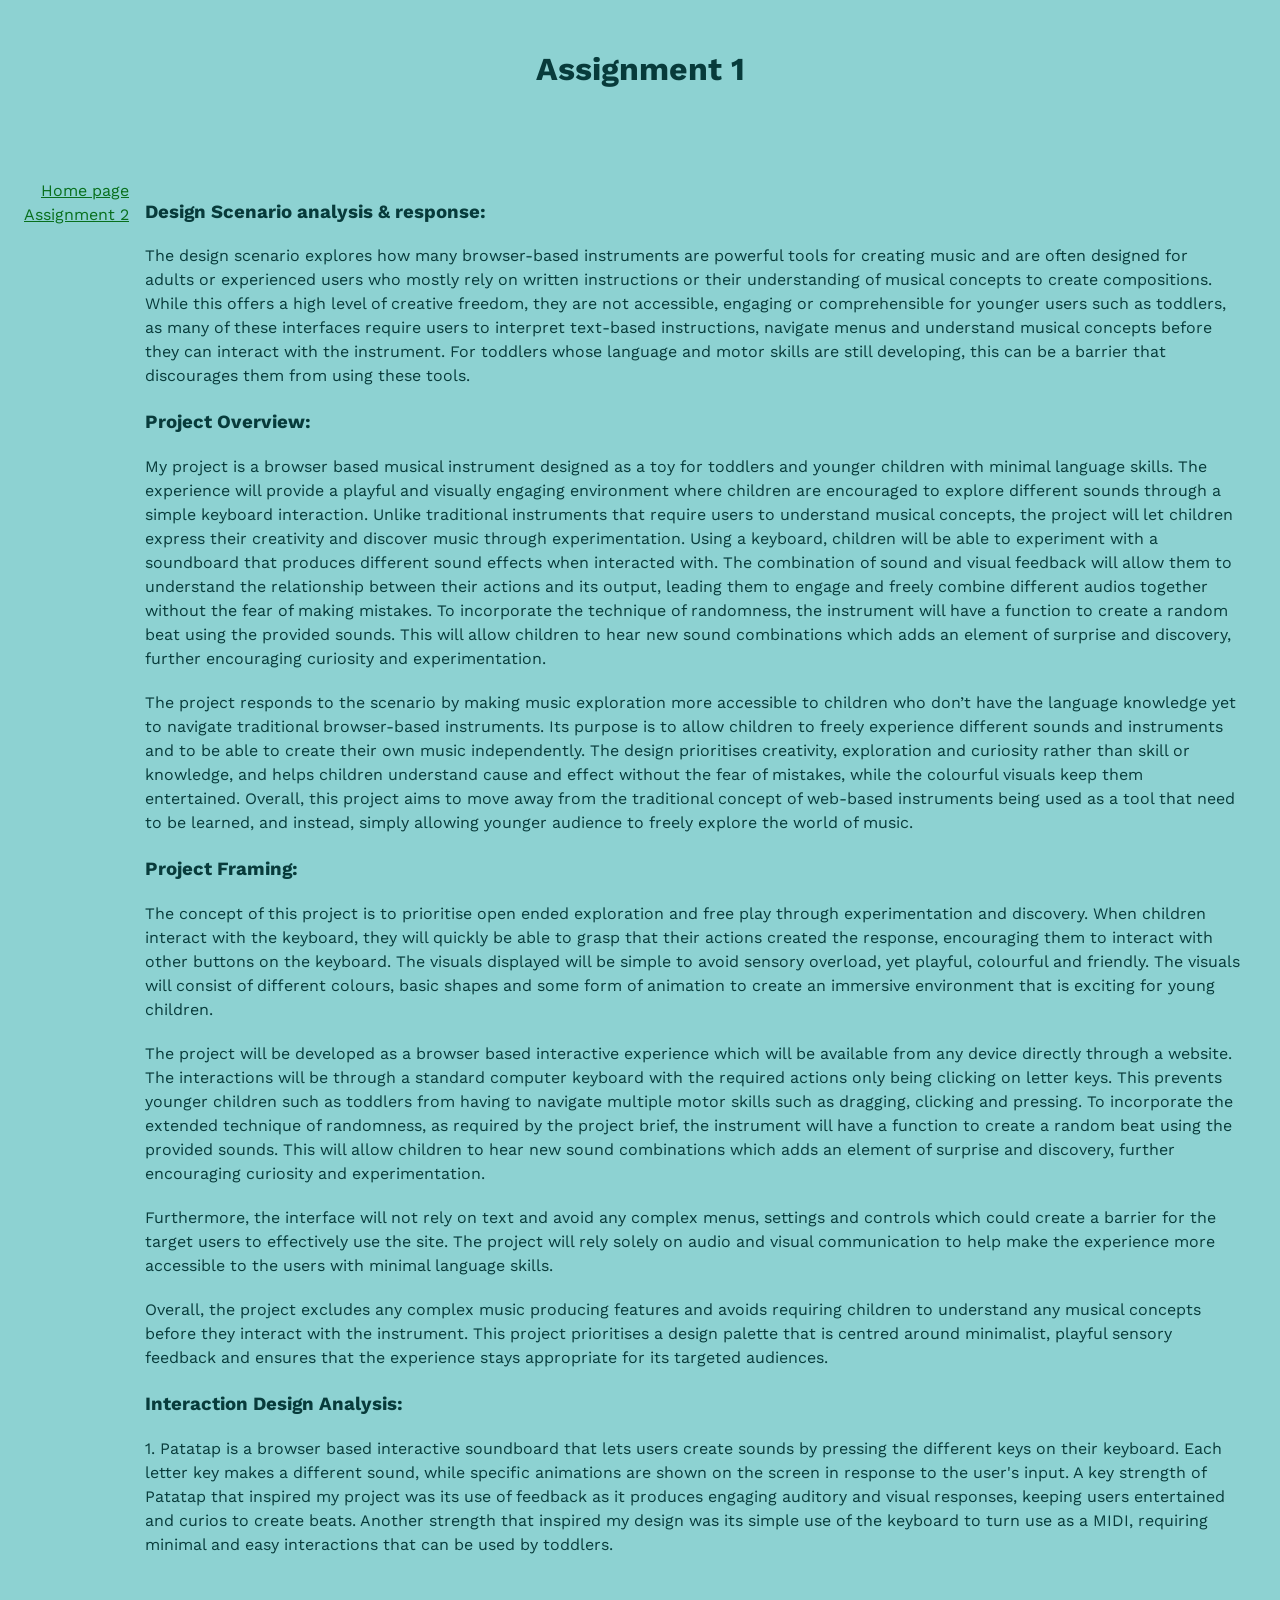
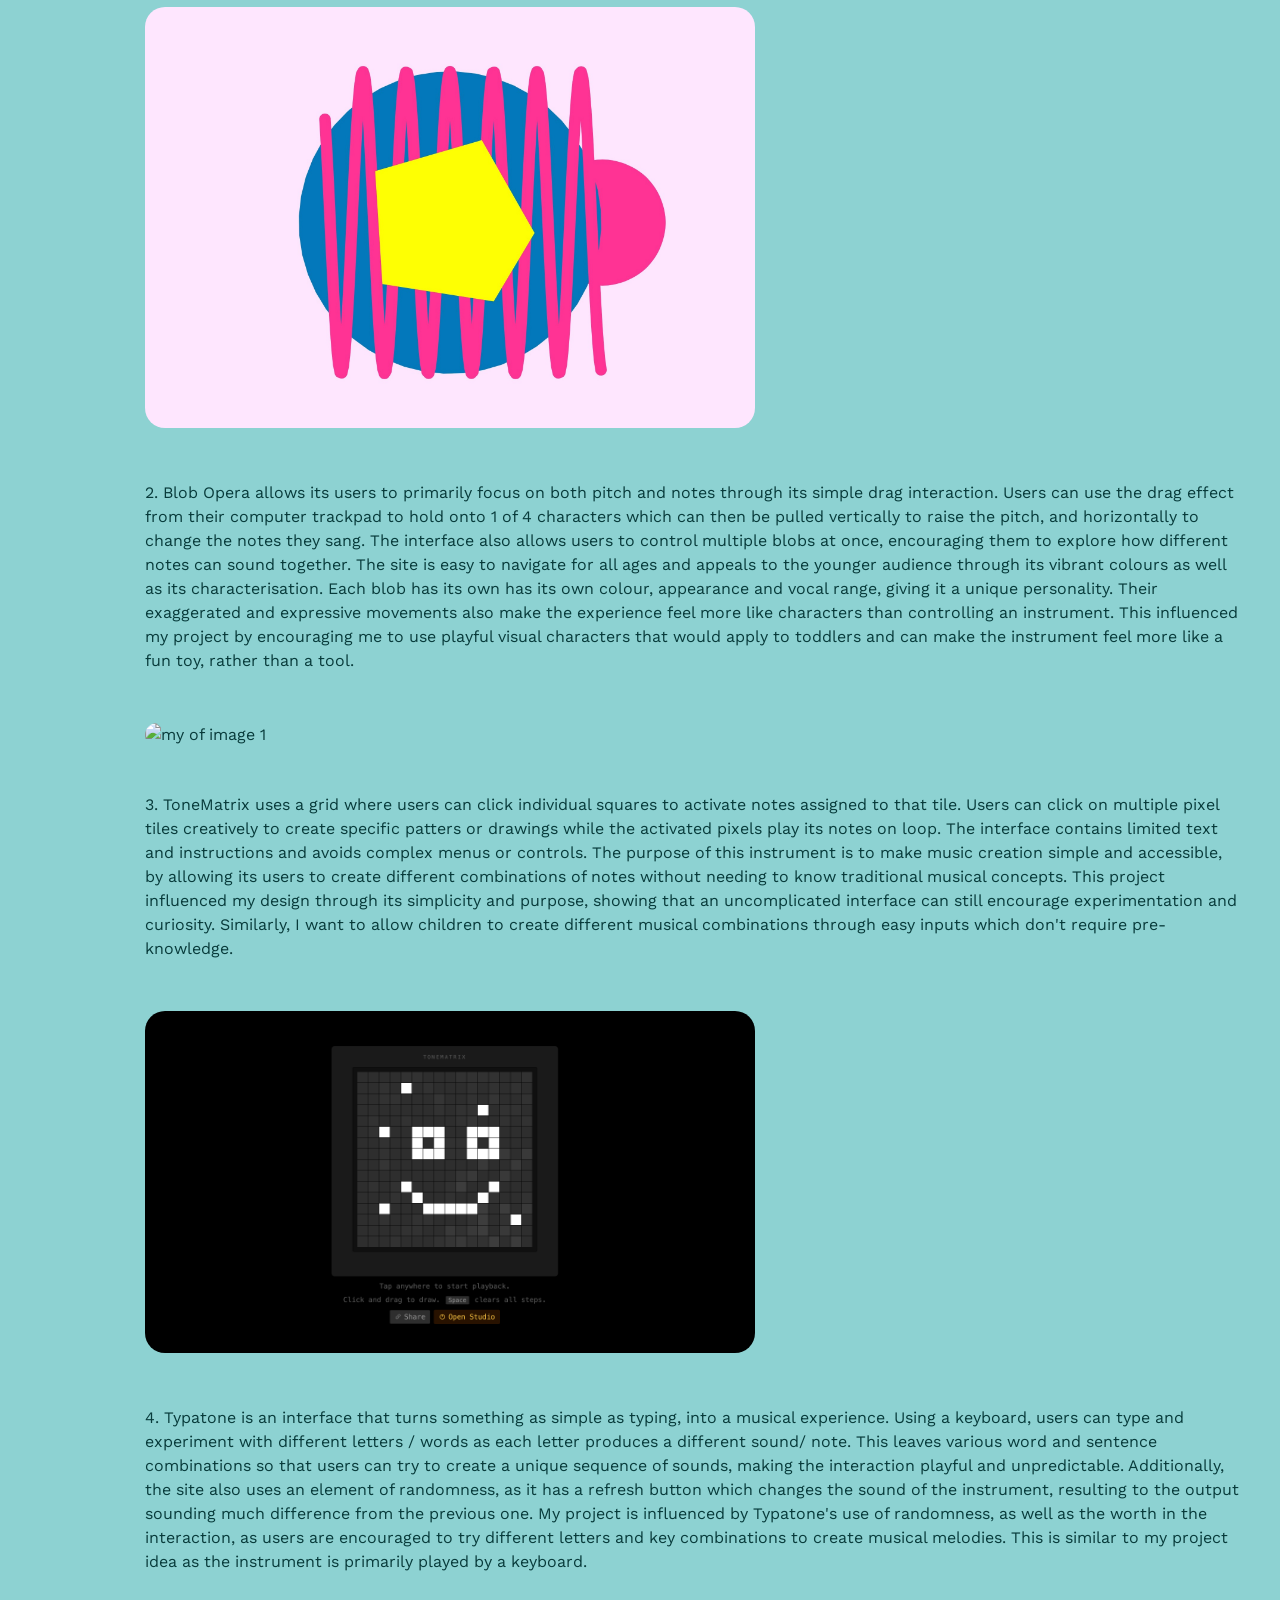
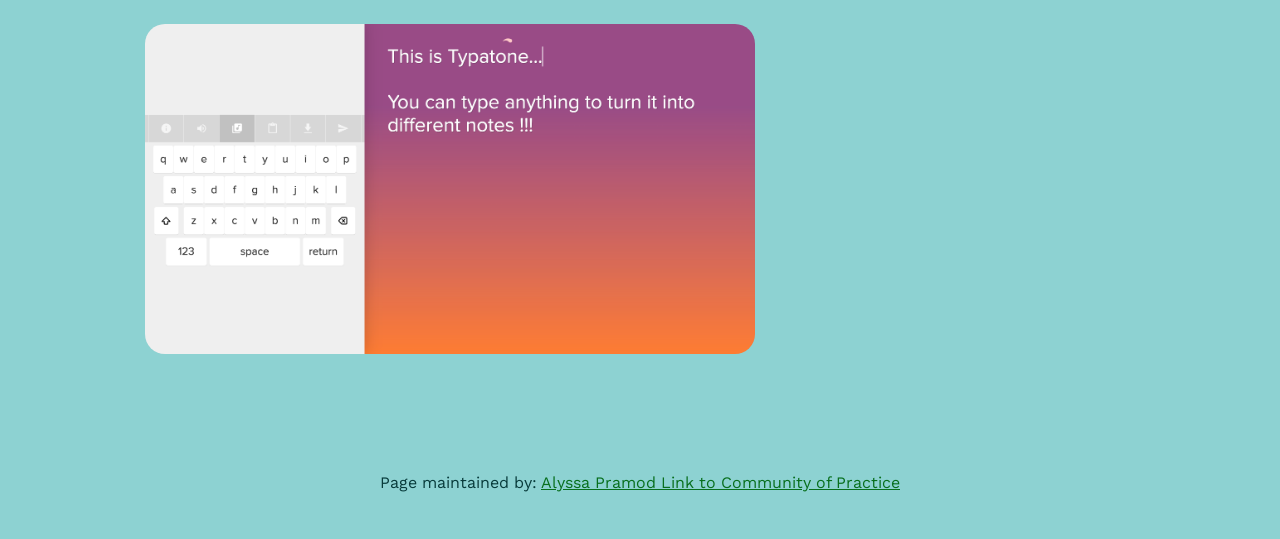
==== assignment1 copy.html @ 71b00b7c "added a2 file" ====
<!doctype html>
<html lang="en">
<head>
    <meta charset="UTF-8">
    <meta name="viewport"
          content="width=device-width, user-scalable=no, initial-scale=1.0, maximum-scale=1.0, minimum-scale=1.0">
    <meta http-equiv="X-UA-Compatible" content="ie=edge">

<!-- !!!!! -->
<!--    change this to refer to your specific page  -->
    <title>Alyssa's Site!</title>

<!-- !!!!! -->
<!--  change this to your preferred icon  -->
    <!-- favicon was sourced from favicon.io but the original graphics are copyright 2020 Twitter, Inc
    and other contributors -->
    <!-- They are licensed under CC-BY 4.0 as linked below -->
    <!-- https://creativecommons.org/licenses/by/4.0/ -->
    <link rel="icon" type="image/png" href="./assets/icons/cherry.png">

    <link rel="stylesheet" href="reset.css">
    <link rel="stylesheet" href="style.css">
</head>
<body>

    <header>
<!-- !!!!! -->
<!--    change this to your preferred online name  -->
        <h1>Assignment 1</h1>
    </header>

    <div class="mainNavContainer">

        <nav>
            <a href="./index.html">Home page</a>
            <a href="./assignment2.html">Assignment 2</a>
        </nav>

        <main>
            <section id="intro-section">
                <h3>Design Scenario analysis & response:</h3>
                <p> The design scenario explores how many browser-based instruments are powerful tools for creating music and are often designed for adults or experienced users who mostly rely on written instructions or their understanding of musical concepts to create compositions.
                    While this offers a high level of creative freedom, they are not accessible, engaging or comprehensible for younger users such as toddlers, as many of these interfaces require users to interpret text-based instructions, navigate menus and understand musical concepts 
                    before they can interact with the instrument. For toddlers whose language and motor skills are still developing, this can be a barrier that discourages them from using these tools.
                </p>
                
                <aside></aside>
                
                <h3>Project Overview:</h3>
                <p>
                    My project is a browser based musical instrument designed as a toy for toddlers and younger children with minimal language skills. The experience will provide a playful and visually engaging environment where children are encouraged to explore different sounds 
                    through a simple keyboard interaction. Unlike traditional instruments that require users to understand musical concepts, the project will let children express their creativity and discover music through experimentation. Using a keyboard, children will be able 
                    to experiment with a soundboard that produces different sound effects when interacted with. The combination of sound and visual feedback will allow them to understand the relationship between their actions and its output, leading them to engage and freely 
                    combine different audios together without the fear of making mistakes. To incorporate the technique of randomness, the instrument will have a function to create a random beat using the provided sounds. This will allow children to hear new sound combinations 
                    which adds an element of surprise and discovery, further encouraging curiosity and experimentation.
                </p>
                <aside></aside>
                <p>
                    The project responds to the scenario by making music exploration more accessible to children who don’t have the language knowledge yet to navigate traditional browser-based instruments. Its purpose is to allow children to freely experience different sounds 
                    and instruments and to be able to create their own music independently. The design prioritises creativity, exploration and curiosity rather than skill or knowledge, and helps children understand cause and effect without the fear of mistakes, while the 
                    colourful visuals keep them entertained. Overall, this project aims to move away from the traditional concept of web-based instruments being used as a tool that need to be learned, and instead, simply allowing younger audience to freely explore the world of music.
                </p>

                <h3>Project Framing:</h3>
                <p> 
                    The concept of this project is to prioritise open ended exploration and free play through experimentation and discovery. When children interact with the keyboard, they will quickly be able to grasp that their actions created the response, encouraging them to 
                    interact with other buttons on the keyboard. The visuals displayed will be simple to avoid sensory overload, yet playful, colourful and friendly. The visuals will consist of different colours, basic shapes and some form of animation to create an immersive 
                    environment that is exciting for young children. 
                </p>
                <p>
                    The project will be developed as a browser based interactive experience which will be available from any device directly through a website. The interactions will be through a standard computer keyboard with 
                    the required actions only being clicking on letter keys. This prevents younger children such as toddlers from having to navigate multiple motor skills such as dragging, clicking and pressing. To incorporate the extended technique of randomness, as required by 
                    the project brief, the instrument will have a function to create a random beat using the provided sounds. This will allow children to hear new sound combinations which adds an element of surprise and discovery, further encouraging curiosity and experimentation.
                </p>
                <p>    
                    Furthermore, the interface will not rely on text and avoid any complex menus, settings and controls which could create a barrier for the target users to effectively use the site. The project will rely solely on audio and visual communication to help make the 
                    experience more accessible to the users with minimal language skills. 
                </p>
                <p>    
                    Overall, the project excludes any complex music producing features and avoids requiring children to understand any musical concepts before they interact with the instrument. This project 
                    prioritises a design palette that is centred around minimalist, playful sensory feedback and ensures that the experience stays appropriate for its targeted audiences.
                </p>

                <h3>Interaction Design Analysis:</h3>
                <p>
                    1. Patatap is a browser based interactive soundboard that lets users create sounds by pressing the different keys on their keyboard. Each letter key makes a different sound, while specific animations are shown on the screen in response to the user's input. 
                    A key strength of Patatap that inspired my project was its use of feedback as it produces engaging auditory and visual responses, keeping users entertained and curios to create beats. Another strength that inspired my design was its simple use of the keyboard 
                    to turn use as a MIDI, requiring minimal and easy interactions that can be used by toddlers.
                </p>
                
                <img class="pictures" src="img/1.png" width="610" length="250" alt="my of image 1">

                <p>
                    2. Blob Opera allows its users to primarily focus on both pitch and notes through its simple drag interaction. Users can use the drag effect from their computer trackpad to hold onto 1 of 4 characters which can then be pulled vertically to raise the pitch, 
                    and horizontally to change the notes they sang. The interface also allows users to control multiple blobs at once, encouraging them to explore how different notes can sound together. The site is easy to navigate for all ages and appeals to the younger 
                    audience through its vibrant colours as well as its characterisation. Each blob has its own has its own colour, appearance and vocal range, giving it a unique personality. Their exaggerated and expressive movements also make the experience feel more 
                    like characters than controlling an instrument. This influenced my project by encouraging me to use playful visual characters that would apply to toddlers and can make the instrument feel more like a fun toy, rather than a tool.
                </p>

                <img class="pictures" src="img/2.png" width="610" length="250" alt="my of image 1">

                <p>
                    3. ToneMatrix uses a grid where users can click individual squares to activate notes assigned to that tile. Users can click on multiple pixel tiles creatively to create specific patters or drawings while the activated pixels play its notes on loop. 
                    The interface contains limited text and instructions and avoids complex menus or controls. The purpose of this instrument is to make music creation simple and accessible, by allowing its users to create different combinations of notes without 
                    needing to know traditional musical concepts. This project influenced my design through its simplicity and purpose, showing that an uncomplicated interface can still encourage experimentation and curiosity. Similarly, I want to allow children 
                    to create different musical combinations through easy inputs which don't require pre-knowledge.
                </p>

                <img class="pictures" src="img/3.png" width="610" length="250" alt="my of image 1">

                <p>
                    4. Typatone is an interface that turns something as simple as typing, into a musical experience. Using a keyboard, users can type and experiment with different letters / words as each letter produces a different sound/ note. This leaves 
                    various word and sentence combinations so that users can try to create a unique sequence of sounds, making the interaction playful and unpredictable. Additionally, the site also uses an element of randomness, as it has a refresh button 
                    which changes the sound of the instrument, resulting to the output sounding much difference from the previous one. My project is influenced by Typatone's use of randomness, as well as the worth in the interaction, as users are encouraged 
                    to try different letters and key combinations to create musical melodies. This is similar to my project idea as the instrument is primarily played by a keyboard.
                </p>

                <img class="pictures" src="img/4.png" width="610" length="250" alt="my of image 1">

            </section>
        </main>

        <!-- this is an empty element which helps with spacing -->
        <aside></aside>

    </div>

    <footer>
        <p>
<!-- !!!!! -->
<!--    change this to your preferred online name and update link to refer to your github page  -->
            Page maintained by:
            <a href="https://github.com/alyssa1912" target="_blank">
            Alyssa Pramod
            </a>
            <a href="https://au.miro.com/app/board/u3jVOf5GMKY=/?share_link_id=854848749039">
                Link to Community of Practice
            </a>
        </p>
    </footer>

</body>
</html>
---- style.css ----
/*!!!!!*/
/*add in your own font imports here*/
/*remember to update them in the rest of the CSS : eg the body selector*/
@import url('https://fonts.googleapis.com/css2?family=Work+Sans:ital,wght@0,100..900;1,100..900&display=swap');

/*change out, and/or add colours to the colour scheme*/
:root{
    /* basic 2-bit palette from 1bit Monitor Glow Palette by Polyducks */
    /* https://lospec.com/palette-list/1bit-monitor-glow */
    --colour-1: #083b3b;
    --colour-2: #8dd2d2;

    a {
        color: #086f1d;
    }
}

/* this swaps the colour order to account for user's OS dark mode */
/*remember to update the colours here too to reflect the above changes*/
@media (prefers-color-scheme: dark) {
    :root{
        --colour-1: #c9eeee;
        /*--colour-2: #222323;*/
        --colour-2: #083b3b;
    }
    
}


body {
    background-color: var(--colour-2);
    color: var(--colour-1);
    font-family: 'Work Sans', sans-serif;
    line-height: 1.5;
    padding: 1rem;
    display: flex;
    flex-direction: column;
    gap: 1rem;
}

header {
    display: flex;
    justify-content: center;
    margin-block-end: 3rem;
}

.mainNavContainer {
    flex: 1;
    display: flex;
    justify-content: center;
    gap: 1rem;
}

nav {
    display: flex;
    flex-direction: column;
    min-width: fit-content;
    flex: 1;
    align-items: flex-end;
}

main {
    display: flex;
    flex-direction: column;
    align-items: center;
}

aside {
    visibility: hidden;
    flex: 1;
}

footer {
    display: flex;
    justify-content: center;
    margin-block-start: 3rem;
}

p {
    margin-bottom: 20px;
}

.pictures {
  border-radius: 20px;
  margin-top: 30px;
  margin-bottom: 30px;
}

/*technique from Kevin Powell*/
/*https://youtu.be/CU8Plk-53RU?si=zMpP0Pfbg1SaXeDB&t=255*/
/*longer post about how this works and the * + * selector*/
/*https://alistapart.com/article/axiomatic-css-and-lobotomized-owls/*/
.prose > * + * {
    margin-block-start: var(--prose-flow, 1em);
}

/* breakpoints from Material Design Spec https://m3.material.io/foundations/layout/breakpoints/overview */
/* while sometimes mobile first is recommended, as we will be focused on desktop, we will start there */

/* assumed base sizing is large (1200–1599px) : desktop  */

/* extra-large breakpoint : desktop, ultrawide monitors */
@media (width > 1600px) {

}

/* expanded breakpoint : phone or tablet in landscape, desktop */
@media (width < 1200px) {
    header {
        margin-block-end: 2rem;
    }
    footer {
        margin-block-start: 2rem;
    }
}
/* medium breakpoint : tablet in portrait */
@media (width < 840px) {
    header {
        margin-block-end: 1rem;
    }
    .mainNavContainer {
        flex-direction: column;
        justify-content: flex-start;
        align-items: center;
    }
    nav {
        flex: 0;
        width: 100%;
        max-width: 80rch;
        justify-content: space-between;
        flex-direction: row;
    }
    main {
        flex: 1;
    }
    aside {
        flex: 0;
    }
    footer {
        margin-block-start: 1rem;
    }
}
/* compact breakpoint : phone in portrait */
@media (width < 600px) {

}
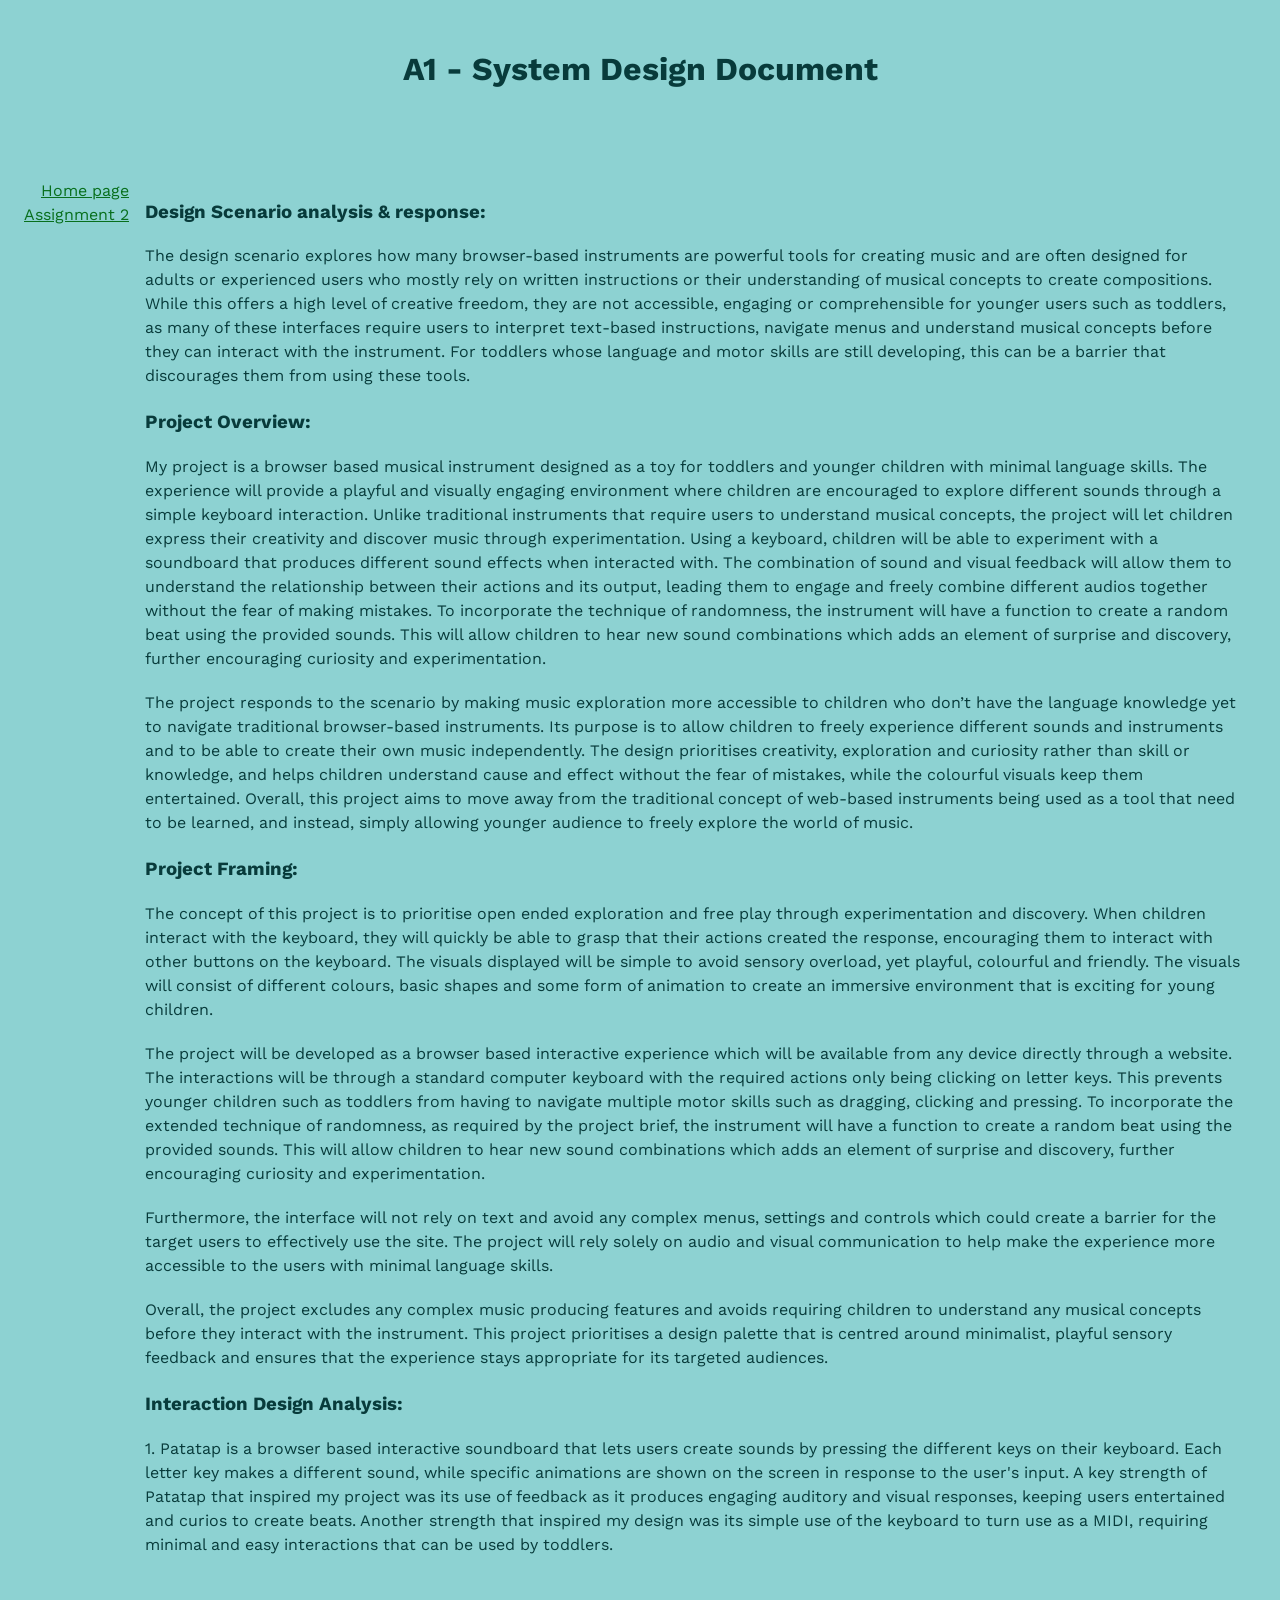
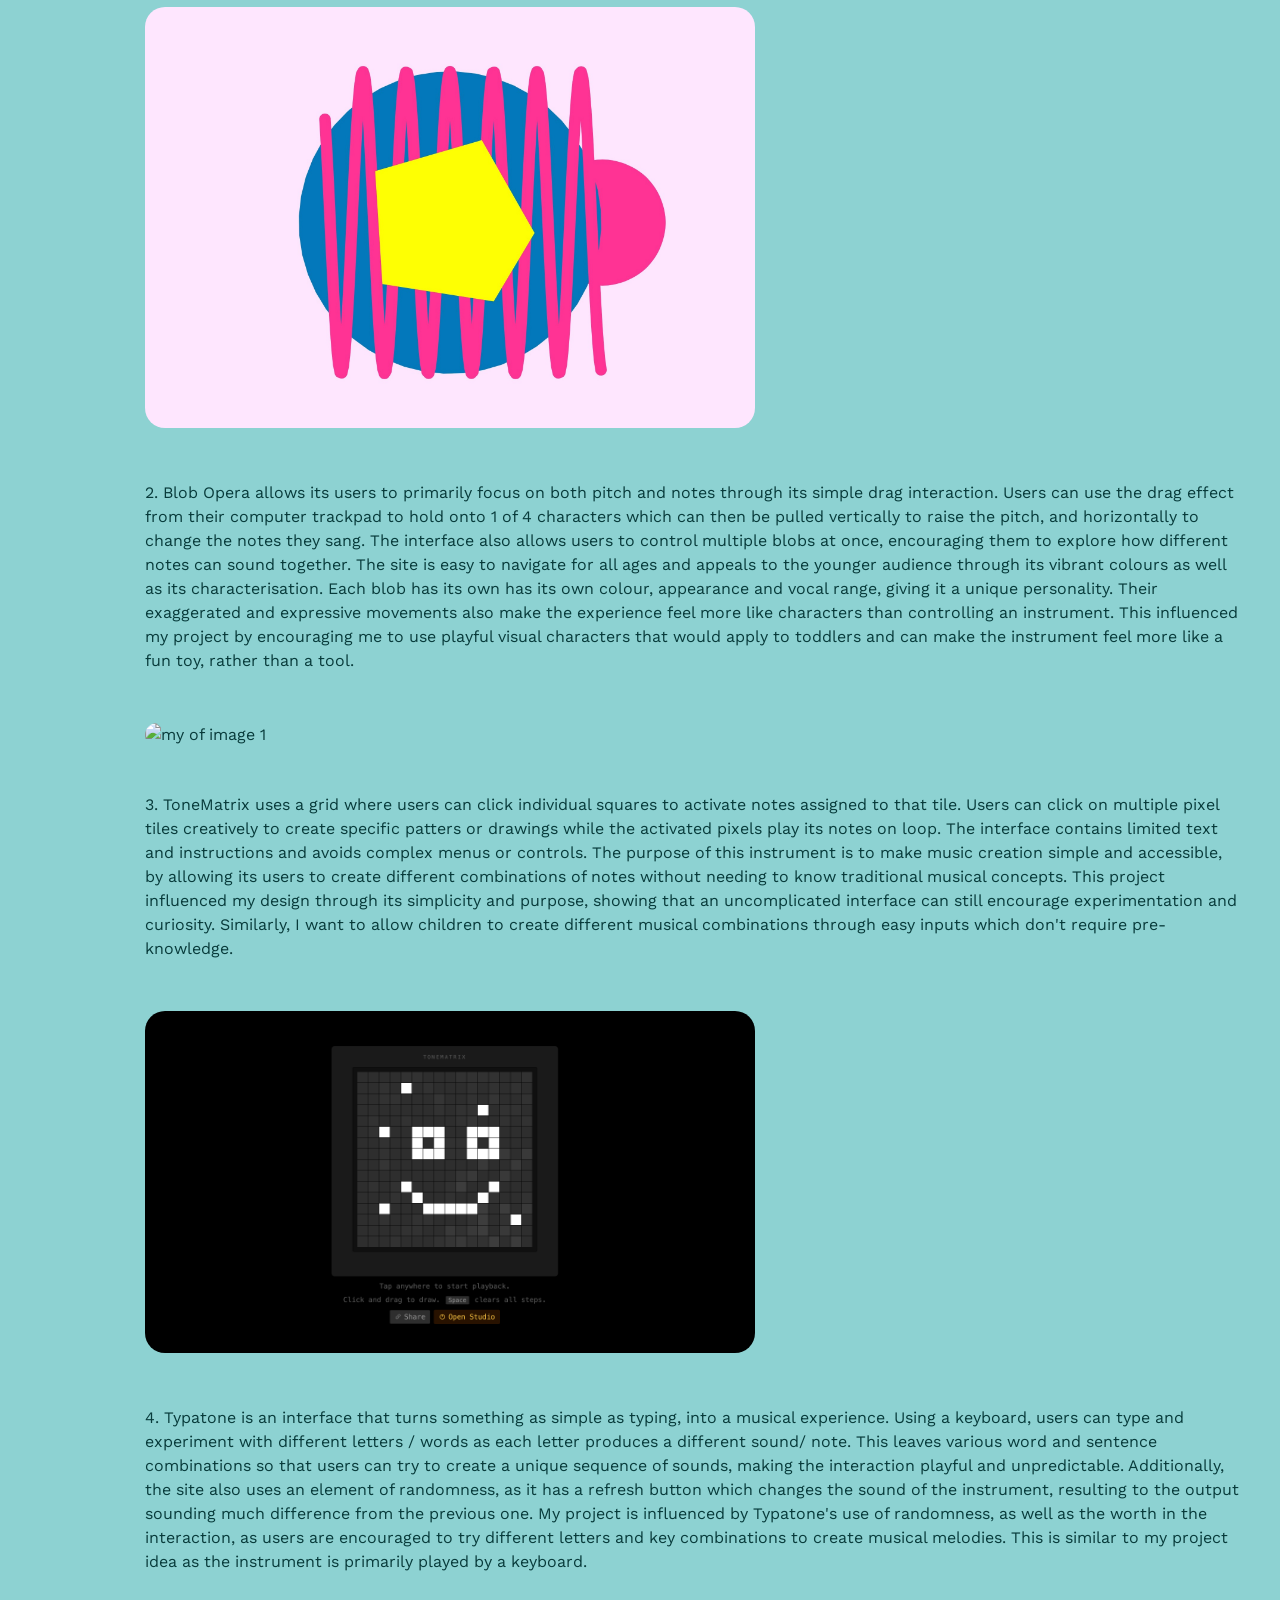
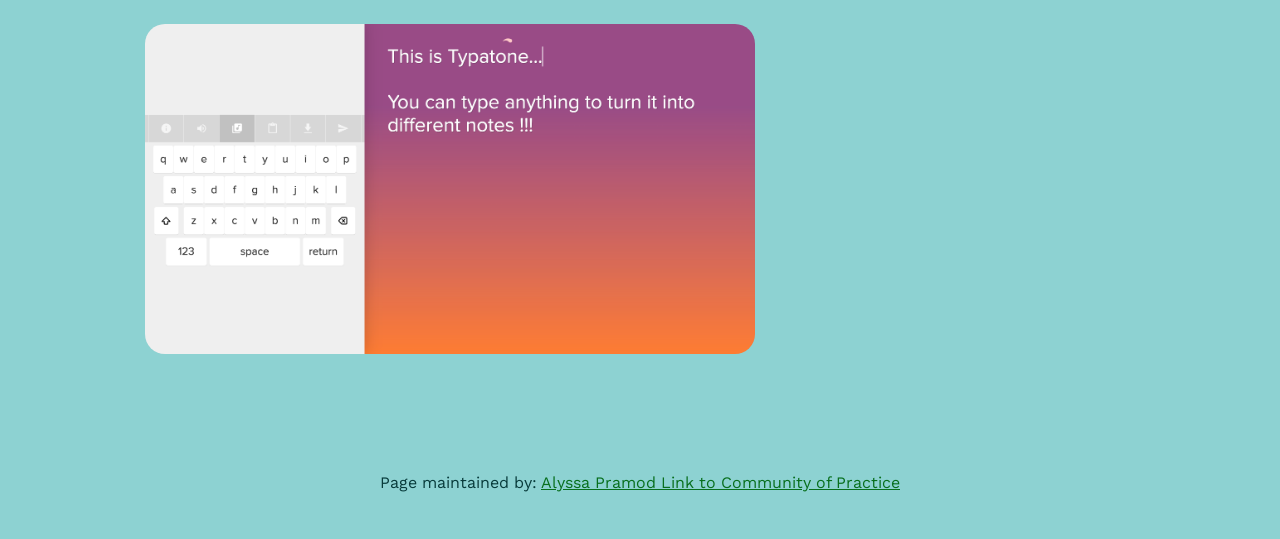
==== commit 1df8c051: "removed it" ====
--- a/assignment1 copy.html
+++ b/assignment1 copy.html
@@ -8,7 +8,7 @@
 
 <!-- !!!!! -->
 <!--    change this to refer to your specific page  -->
-    <title>Alyssa's Site!</title>
+    <title>Alyssa's Site! - A1</title>
 
 <!-- !!!!! -->
 <!--  change this to your preferred icon  -->
@@ -26,7 +26,7 @@
     <header>
 <!-- !!!!! -->
 <!--    change this to your preferred online name  -->
-        <h1>Assignment 1</h1>
+        <h1>A1 - System Design Document</h1>
     </header>
 
     <div class="mainNavContainer">
